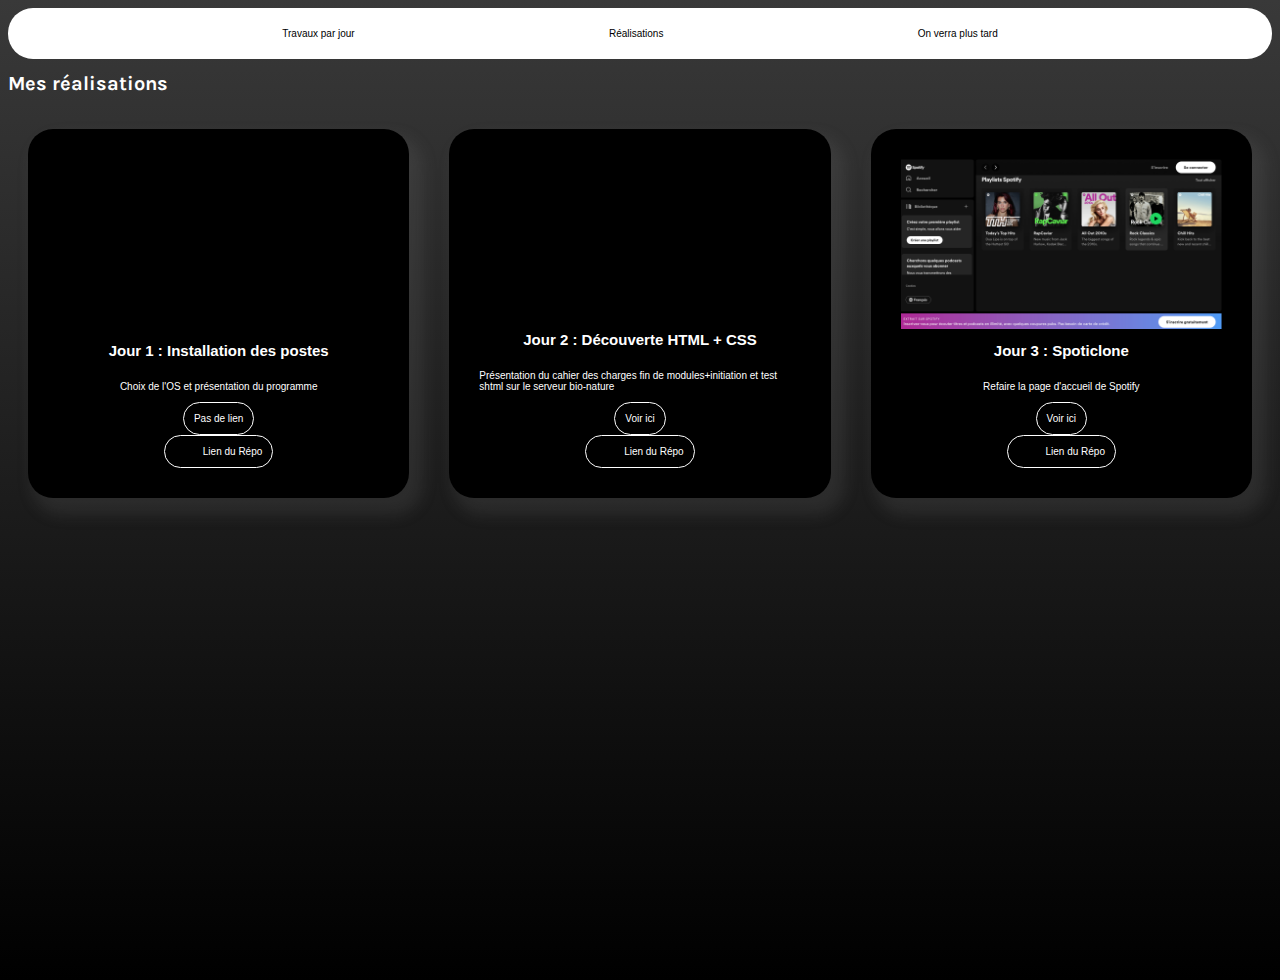
==== index.html @ bbfb42d8 "first commit jour 1/2/3/4" ====
<!DOCTYPE html>
<html lang="fr">
<head>
    <meta charset="UTF-8">
    <meta name="viewport" content="width=device-width, initial-scale=1.0">
    <link rel="stylesheet" href="./css/style.css">
    <link rel="preconnect" href="https://fonts.googleapis.com">
    <link rel="preconnect" href="https://fonts.gstatic.com" crossorigin>
    <link href="https://fonts.googleapis.com/css2?family=Karla:ital,wght@0,300;0,400;0,500;0,600;0,700;0,800;1,200;1,300;1,400;1,500;1,600;1,700;1,800&family=Nunito:ital,wght@0,200;0,300;0,400;0,500;0,600;0,700;0,800;0,900;0,1000;1,200;1,300;1,400;1,500;1,600;1,700;1,800;1,900;1,1000&family=Playfair+Display:ital,wght@0,400;0,500;0,600;0,700;0,800;0,900;1,400;1,500;1,600;1,700;1,800;1,900&display=swap" rel="stylesheet">
    <script src="https://kit.fontawesome.com/6f9687d7f7.js" crossorigin="anonymous" defer></script>
    <title>CV</title>
</head>
<body>
   <header>
    <ul>
        <li><a href="./index.html">Travaux par jour</a></li>
        <li><a href="">Réalisations</a></li>
        <li><a href="">On verra plus tard</a></li>
    </ul>
   </header>
   <main class="container">
    <h1>Mes réalisations</h1>
    <div class="listejour">
        <div class="cards">
            <img src="" alt="">
            <h2>Jour 1 : Installation des postes</h2>
            <p>Choix de l'OS et présentation du programme</p>
            <a href="">Pas de lien</a>
            <a class ="githublink" href="">Lien du Répo</a>
        </div>
        <div class="cards">
            <img src="" alt="">
            <h2>Jour 2 : Découverte HTML + CSS</h2>
            <p>Présentation du cahier des charges fin de modules+initiation et test shtml sur le serveur bio-nature</p>
            <a href="./Jour2/index.shtml">Voir ici</a>
            <a class ="githublink" href="https://github.com/S4ji/projet-premi-res-semaines">Lien du Répo</a>
        </div>
        <div class="cards">
            <img src="./img/Screenshot_2023-11-15_at_08.51.08 (1).png" alt="">
            <h2>Jour 3 : Spoticlone</h2>
            <p>Refaire la page d'accueil de Spotify</p>
            <a href="./Jour3/spoticlone/index.html">Voir ici</a>
            <a class ="githublink" href="https://github.com/S4ji/spoticlone">Lien du Répo</a>
        </div>
    </div>
   </main>
   <footer>
   </footer>
</body>
</html>
---- css/style.css ----
main {
    height: 100vh;
    width: 100%;
}
/* 
créer des variables */
:root {
    --title-color: #ffffff;
    --text-color: #000000;
}
/* image font le maximum de la taille de leur contenant et ne depasse pas du contenant */
img {
    width: 100%;
    max-width: 100%;
}

/* Converti 10 px en 1 rem */
html {
    font-size: 62.5%;
    background: rgb(2,0,36);
    background: linear-gradient(0deg, rgba(2,0,36,1) 0%, rgba(0,0,0,1) 0%, rgba(57,57,57,1) 100%);
    font-family: 'Poppins', sans-serif;
}

/* reset css ul */

ul {
    margin-block-start: 0;
    margin-block-end: 0;
    padding-inline-start: 0;
}

h1 {
    color:var(--title-color);
    font-family: 'Karla', sans-serif;

}

a {
        color:   black;
        text-decoration: var(--text-color);
}

header>ul {
    display: flex;
    justify-content: space-evenly;
    list-style-type: none;
}

header a{
    color: black;
    transition: all 1s;
}

header a:hover{
    color: black;
    padding: 1rem;
    background-color: white;
    border: #000000 1px solid;
    border-radius: 25px;


}

.listejour {
    display: flex;
    flex-direction: row;
    flex-wrap: nowrap;
}

header {
    background-color: white;
    padding: 2rem;
    border-radius: 25px;
}

.listejour>ul {
    list-style-type: none;
}


.cards {
    display: flex;
    background-color: #000000;
    color: #ffffff;
    width: 30%;
    align-items: center;
    margin: 2rem;
    flex-direction: column;
    justify-content: flex-end;
    padding: 3rem;
    border-radius: 25px;
    box-shadow: 9px 12px 15px 5px rgba(121, 121, 121, 0.178);
    transition: box-shadow 1s;
}

.cards:hover {
    box-shadow: 9px 12px 15px 5px rgba(121, 121, 121, 0.419);
}


.cards a {
    background-color: #000000;
    color: #ffffff;
    border: #ffffff solid 1px;
    border-radius: 25px;
    padding: 1rem;
    transition: all 1.5s;

}

.cards a:hover {
    background-color: #ffffff;
    color: black;

}

.cards img {
    height: auto;
    width: auto;
}

.githublink::before {
    font-family: "Font Awesome 5 Brands"; content: "\f09b";
    padding: 1rem;

}
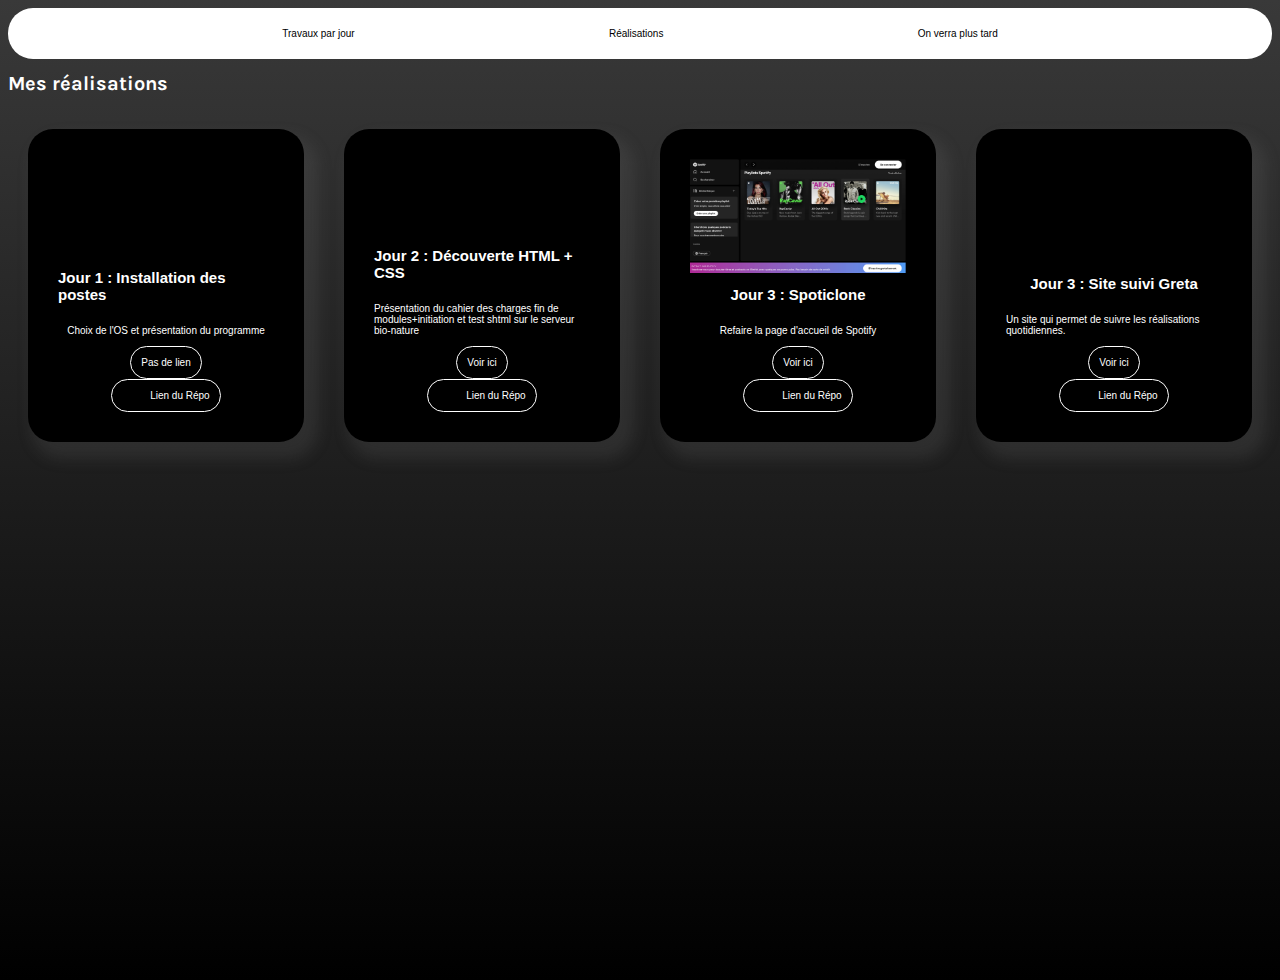
==== commit 879234c5: "second commit jour 4" ====
--- a/index.html
+++ b/index.html
@@ -42,6 +42,13 @@
             <a href="./Jour3/spoticlone/index.html">Voir ici</a>
             <a class ="githublink" href="https://github.com/S4ji/spoticlone">Lien du Répo</a>
         </div>
+        <div class="cards">
+            <img src="./img/Capture d’écran 2023-11-16 à 11.21.05.png" alt="">
+            <h2>Jour 3 : Site suivi Greta</h2>
+            <p>Un site qui permet de suivre les réalisations quotidiennes.</p>
+            <a href="./index.html">Voir ici</a>
+            <a class ="githublink" href="https://github.com/S4ji/suivi-greta">Lien du Répo</a>
+        </div>
     </div>
    </main>
    <footer>
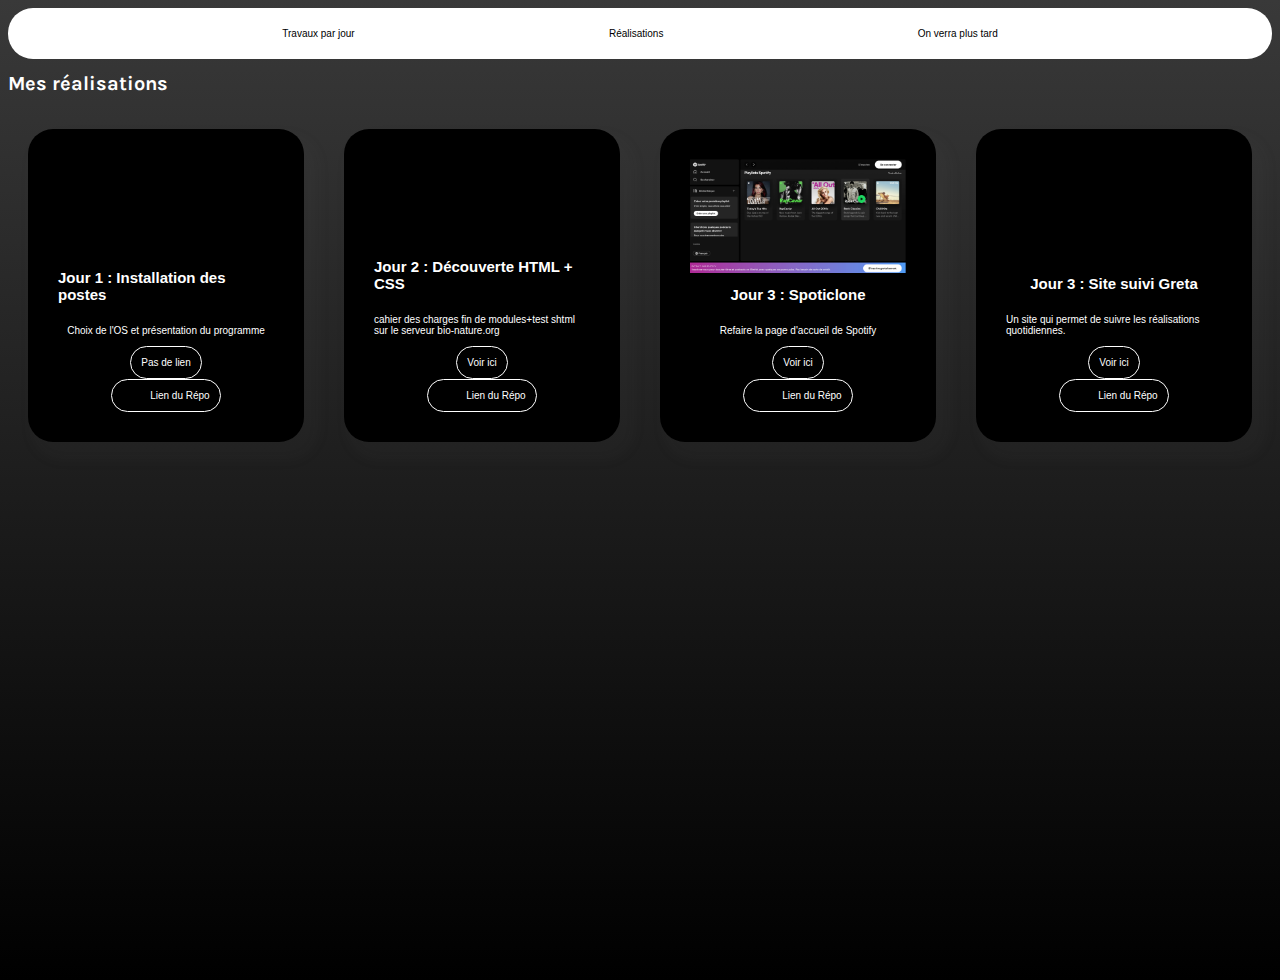
==== commit 654e3369: "second commit jour 4" ====
--- a/index.html
+++ b/index.html
@@ -31,7 +31,7 @@
         <div class="cards">
             <img src="" alt="">
             <h2>Jour 2 : Découverte HTML + CSS</h2>
-            <p>Présentation du cahier des charges fin de modules+initiation et test shtml sur le serveur bio-nature</p>
+            <p>cahier des charges fin de modules+test shtml sur le serveur bio-nature.org</p>
             <a href="./Jour2/index.shtml">Voir ici</a>
             <a class ="githublink" href="https://github.com/S4ji/projet-premi-res-semaines">Lien du Répo</a>
         </div>
--- a/css/style.css
+++ b/css/style.css
@@ -3,7 +3,7 @@
     width: 100%;
 }
 /* 
-créer des variables */
+crÃ©er des variables */
 :root {
     --title-color: #ffffff;
     --text-color: #000000;
@@ -87,15 +87,17 @@
     align-items: center;
     margin: 2rem;
     flex-direction: column;
-    justify-content: flex-end;
     padding: 3rem;
     border-radius: 25px;
-    box-shadow: 9px 12px 15px 5px rgba(121, 121, 121, 0.178);
-    transition: box-shadow 1s;
+    box-shadow: 9px 12px 15px 5px rgba(121, 121, 121, 0.05);
+    transition: all 1s;
+    justify-content: flex-end;
 }
 
 .cards:hover {
-    box-shadow: 9px 12px 15px 5px rgba(121, 121, 121, 0.419);
+    box-shadow: 9px 12px 15px 5px rgba(121, 121, 121, 0.1);
+    padding: 5rem;
+    border: solid 1rem rgba(255, 255, 255, 0.05);
 }
 
 
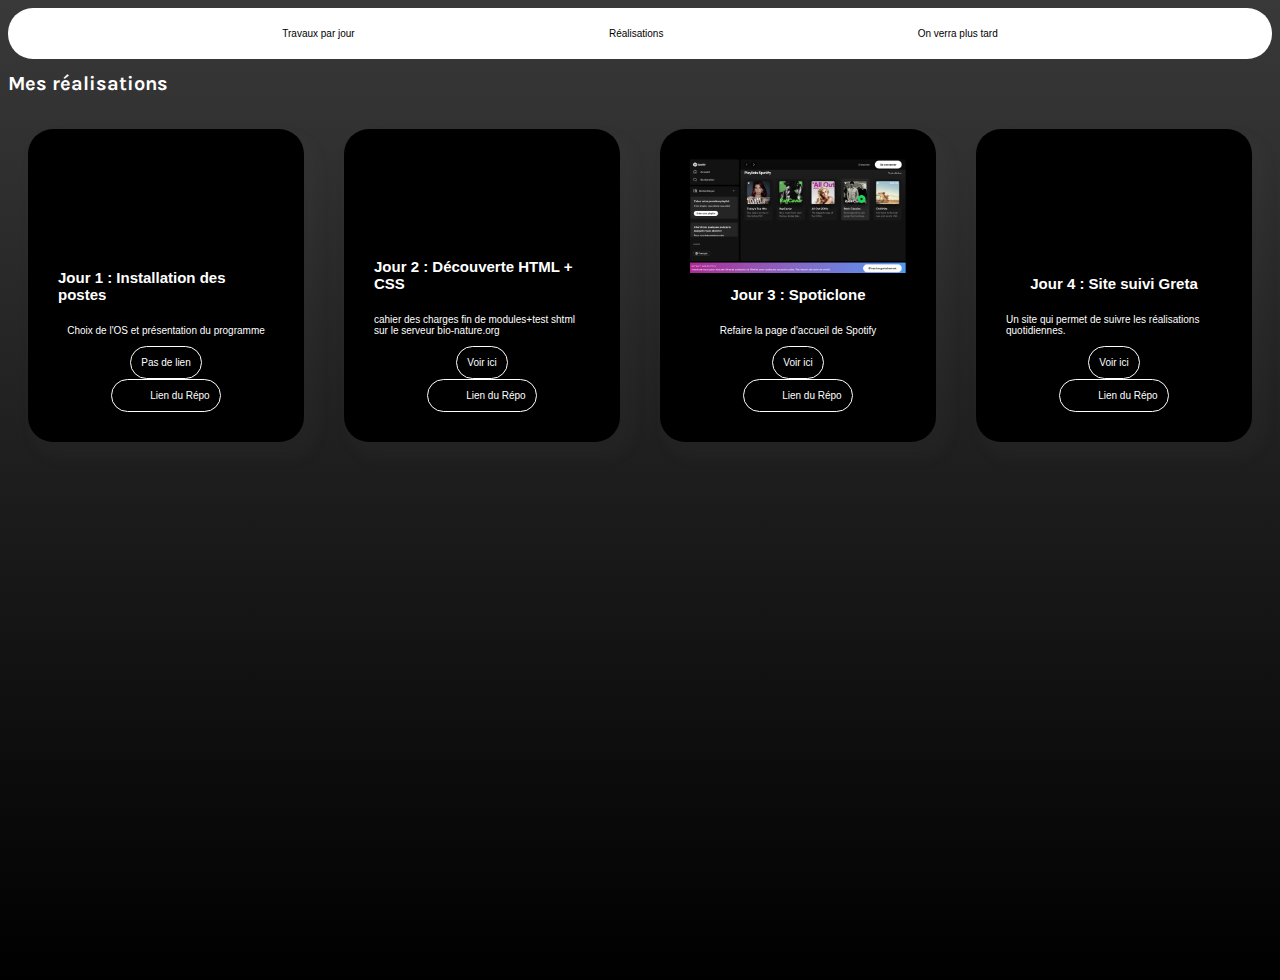
==== commit 21577944: "second commit jour 4" ====
--- a/index.html
+++ b/index.html
@@ -8,7 +8,7 @@
     <link rel="preconnect" href="https://fonts.gstatic.com" crossorigin>
     <link href="https://fonts.googleapis.com/css2?family=Karla:ital,wght@0,300;0,400;0,500;0,600;0,700;0,800;1,200;1,300;1,400;1,500;1,600;1,700;1,800&family=Nunito:ital,wght@0,200;0,300;0,400;0,500;0,600;0,700;0,800;0,900;0,1000;1,200;1,300;1,400;1,500;1,600;1,700;1,800;1,900;1,1000&family=Playfair+Display:ital,wght@0,400;0,500;0,600;0,700;0,800;0,900;1,400;1,500;1,600;1,700;1,800;1,900&display=swap" rel="stylesheet">
     <script src="https://kit.fontawesome.com/6f9687d7f7.js" crossorigin="anonymous" defer></script>
-    <title>CV</title>
+    <title>Suivi Greta </title>
 </head>
 <body>
    <header>
@@ -44,7 +44,7 @@
         </div>
         <div class="cards">
             <img src="./img/Capture d’écran 2023-11-16 à 11.21.05.png" alt="">
-            <h2>Jour 3 : Site suivi Greta</h2>
+            <h2>Jour 4 : Site suivi Greta</h2>
             <p>Un site qui permet de suivre les réalisations quotidiennes.</p>
             <a href="./index.html">Voir ici</a>
             <a class ="githublink" href="https://github.com/S4ji/suivi-greta">Lien du Répo</a>
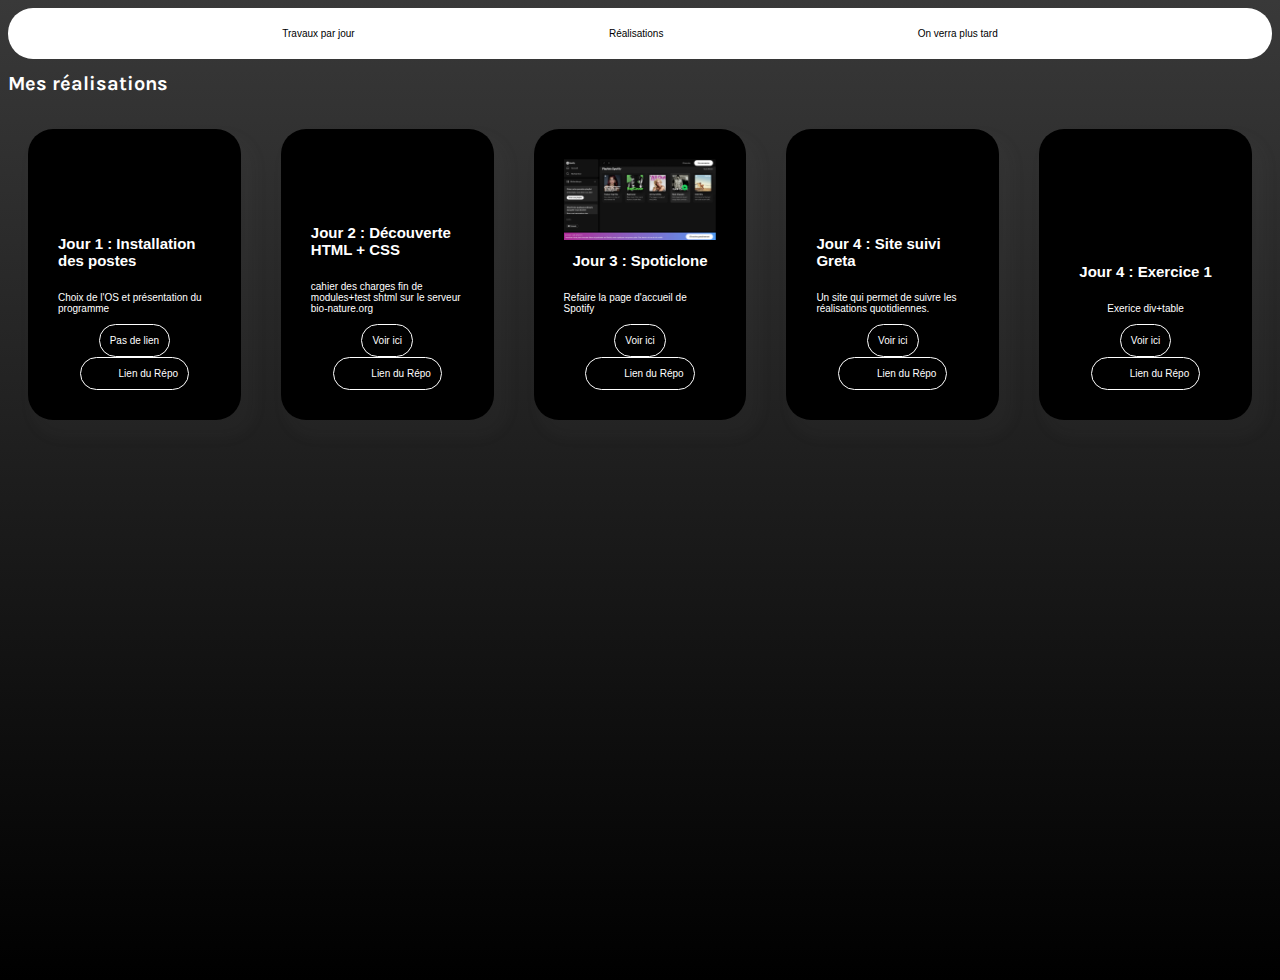
==== commit 19403403: "commit jour 4" ====
--- a/index.html
+++ b/index.html
@@ -49,6 +49,13 @@
             <a href="./index.html">Voir ici</a>
             <a class ="githublink" href="https://github.com/S4ji/suivi-greta">Lien du Répo</a>
         </div>
+        <div class="cards">
+            <img src="./img/Capture d’écran 2023-11-16 à 15.23.50.png" alt="">
+            <h2>Jour 4 : Exercice 1</h2>
+            <p>Exerice div+table</p>
+            <a href="./jour4/index.html">Voir ici</a>
+            <a class ="githublink" href="https://github.com/S4ji/Exercice-Div-selecteur">Lien du Répo</a>
+        </div>
     </div>
    </main>
    <footer>
